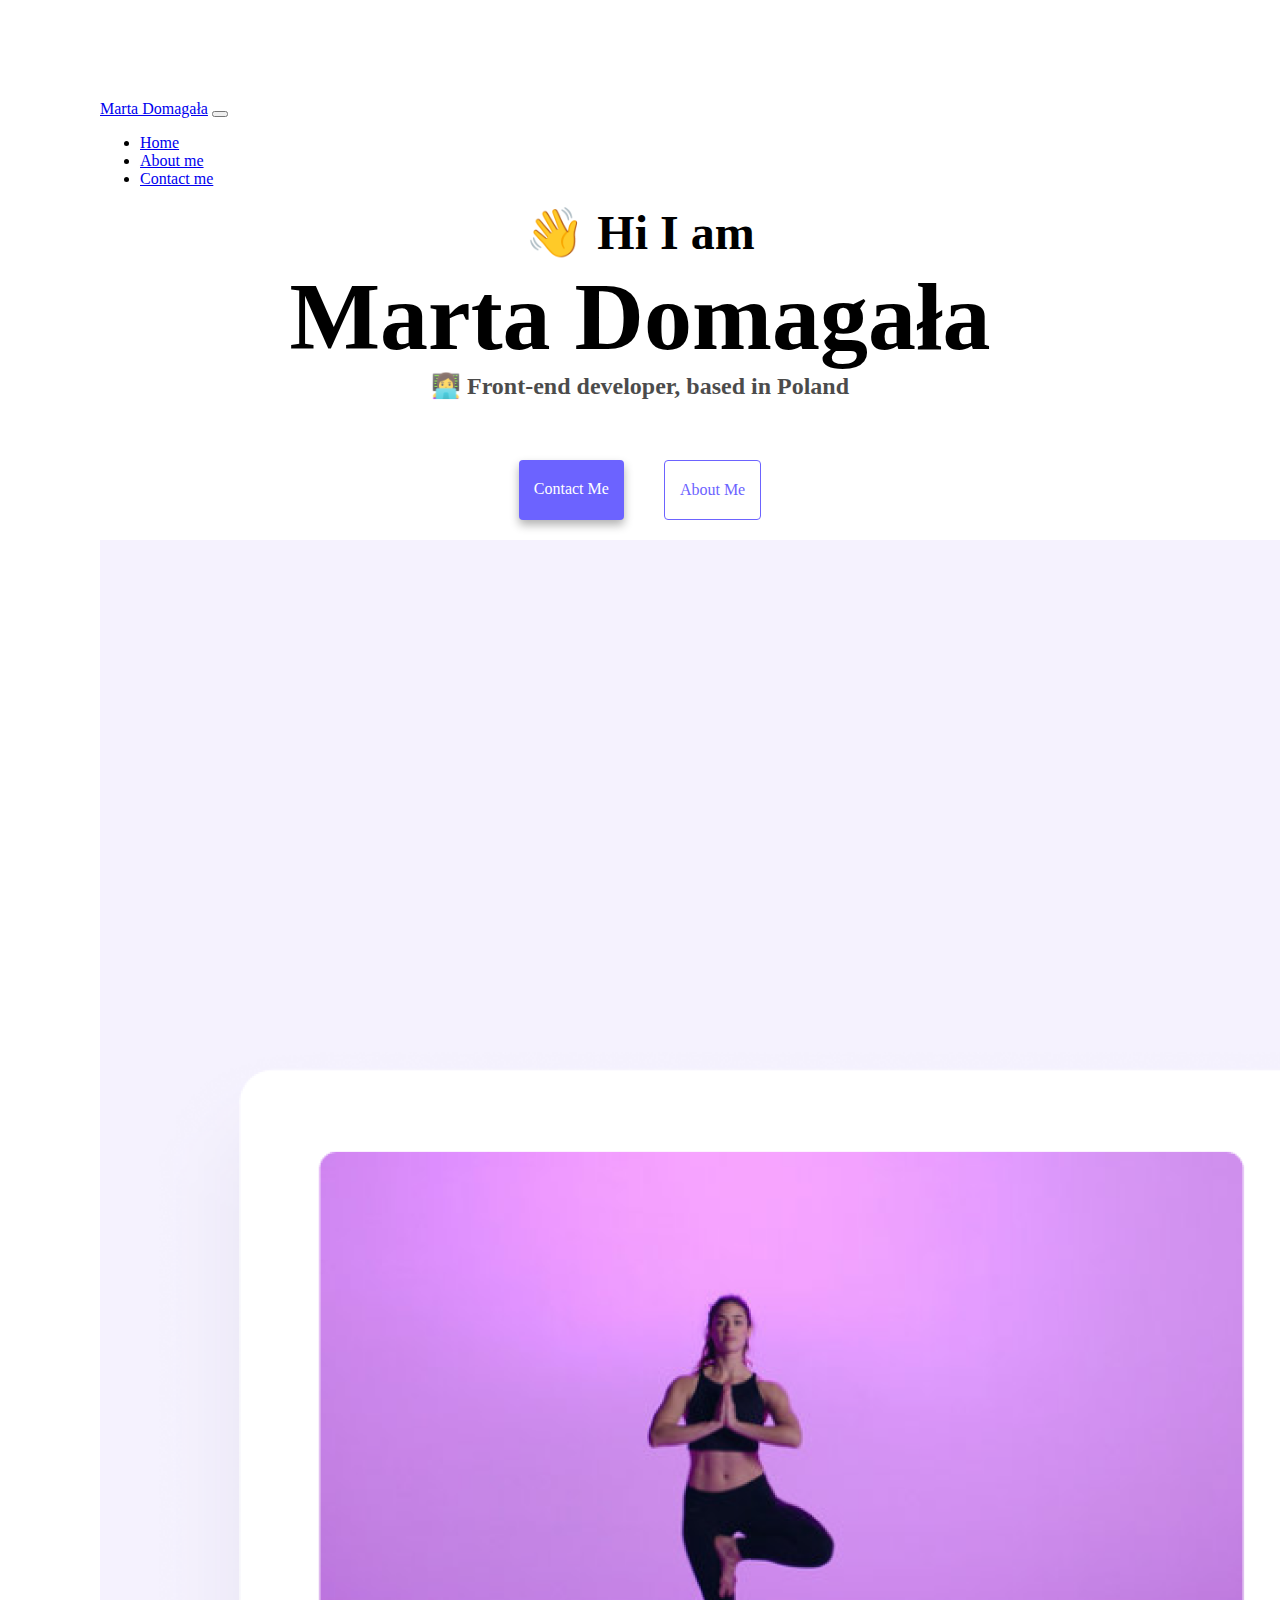
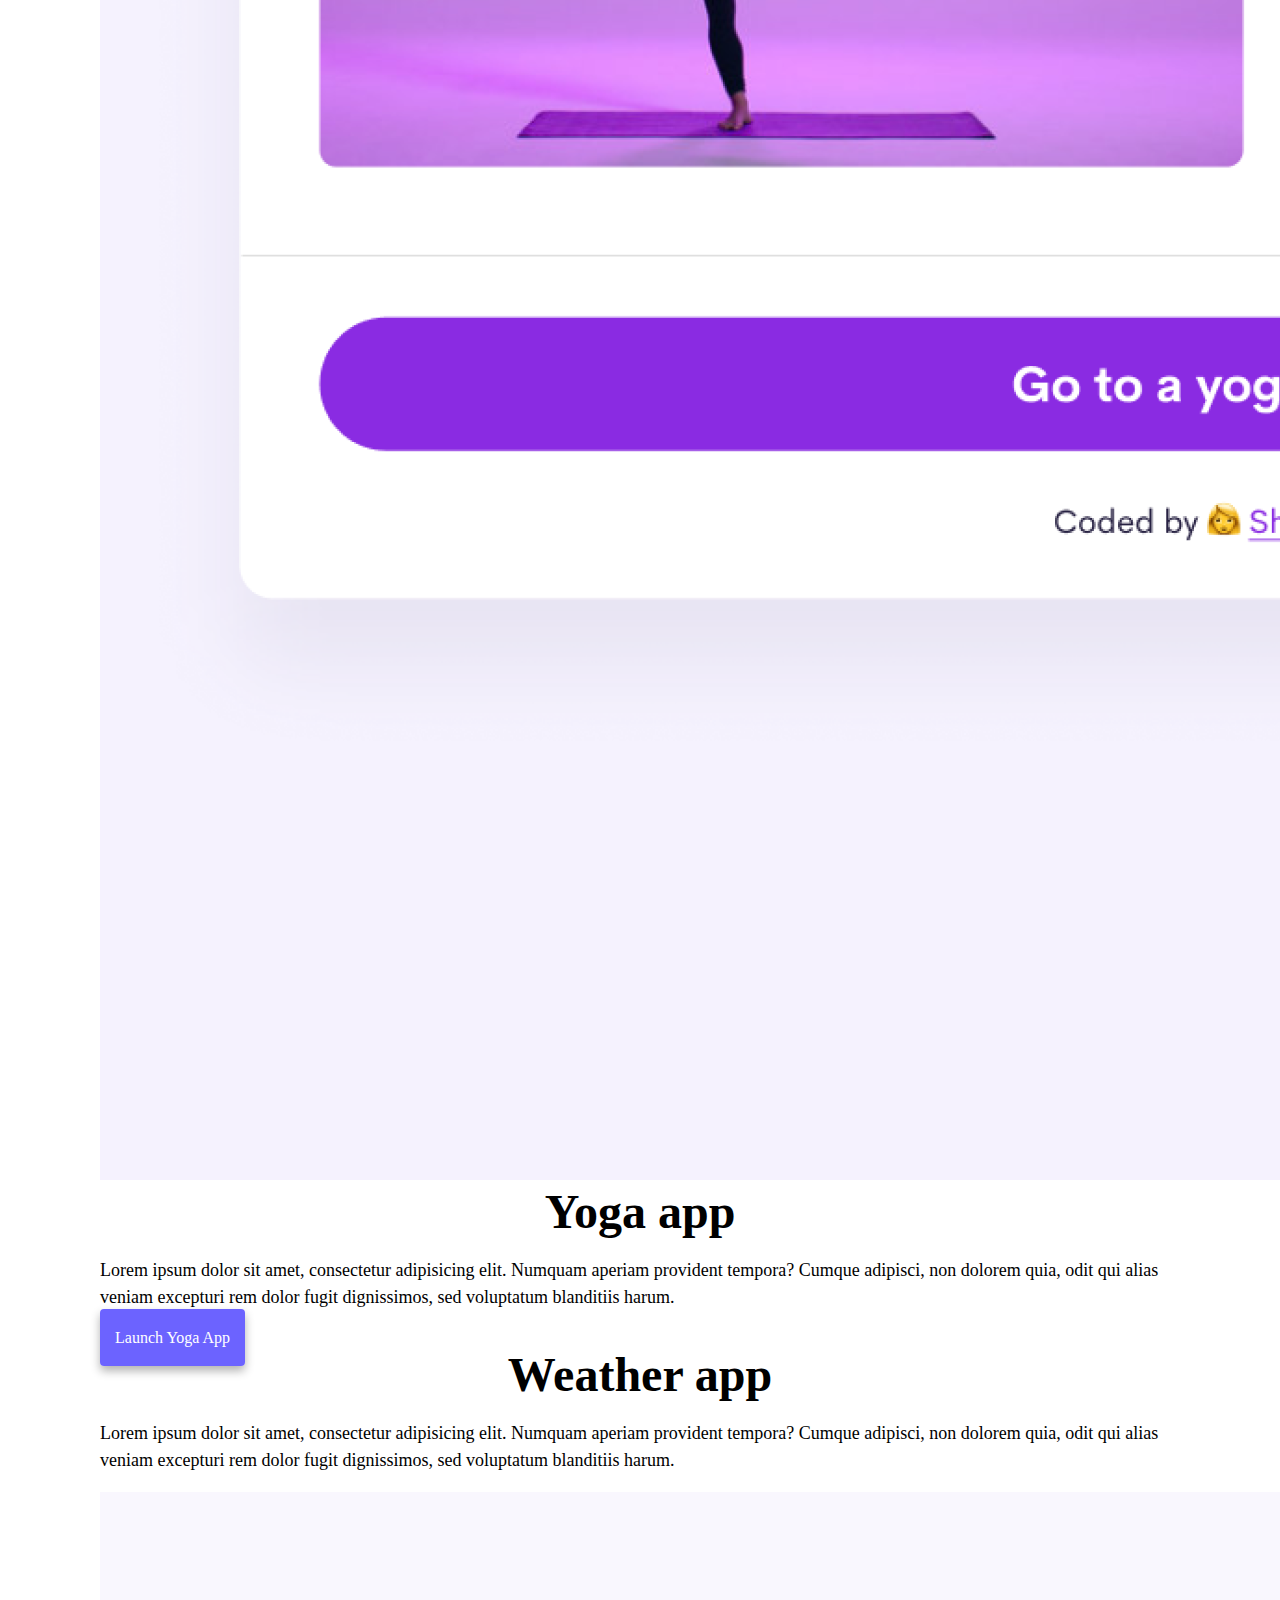
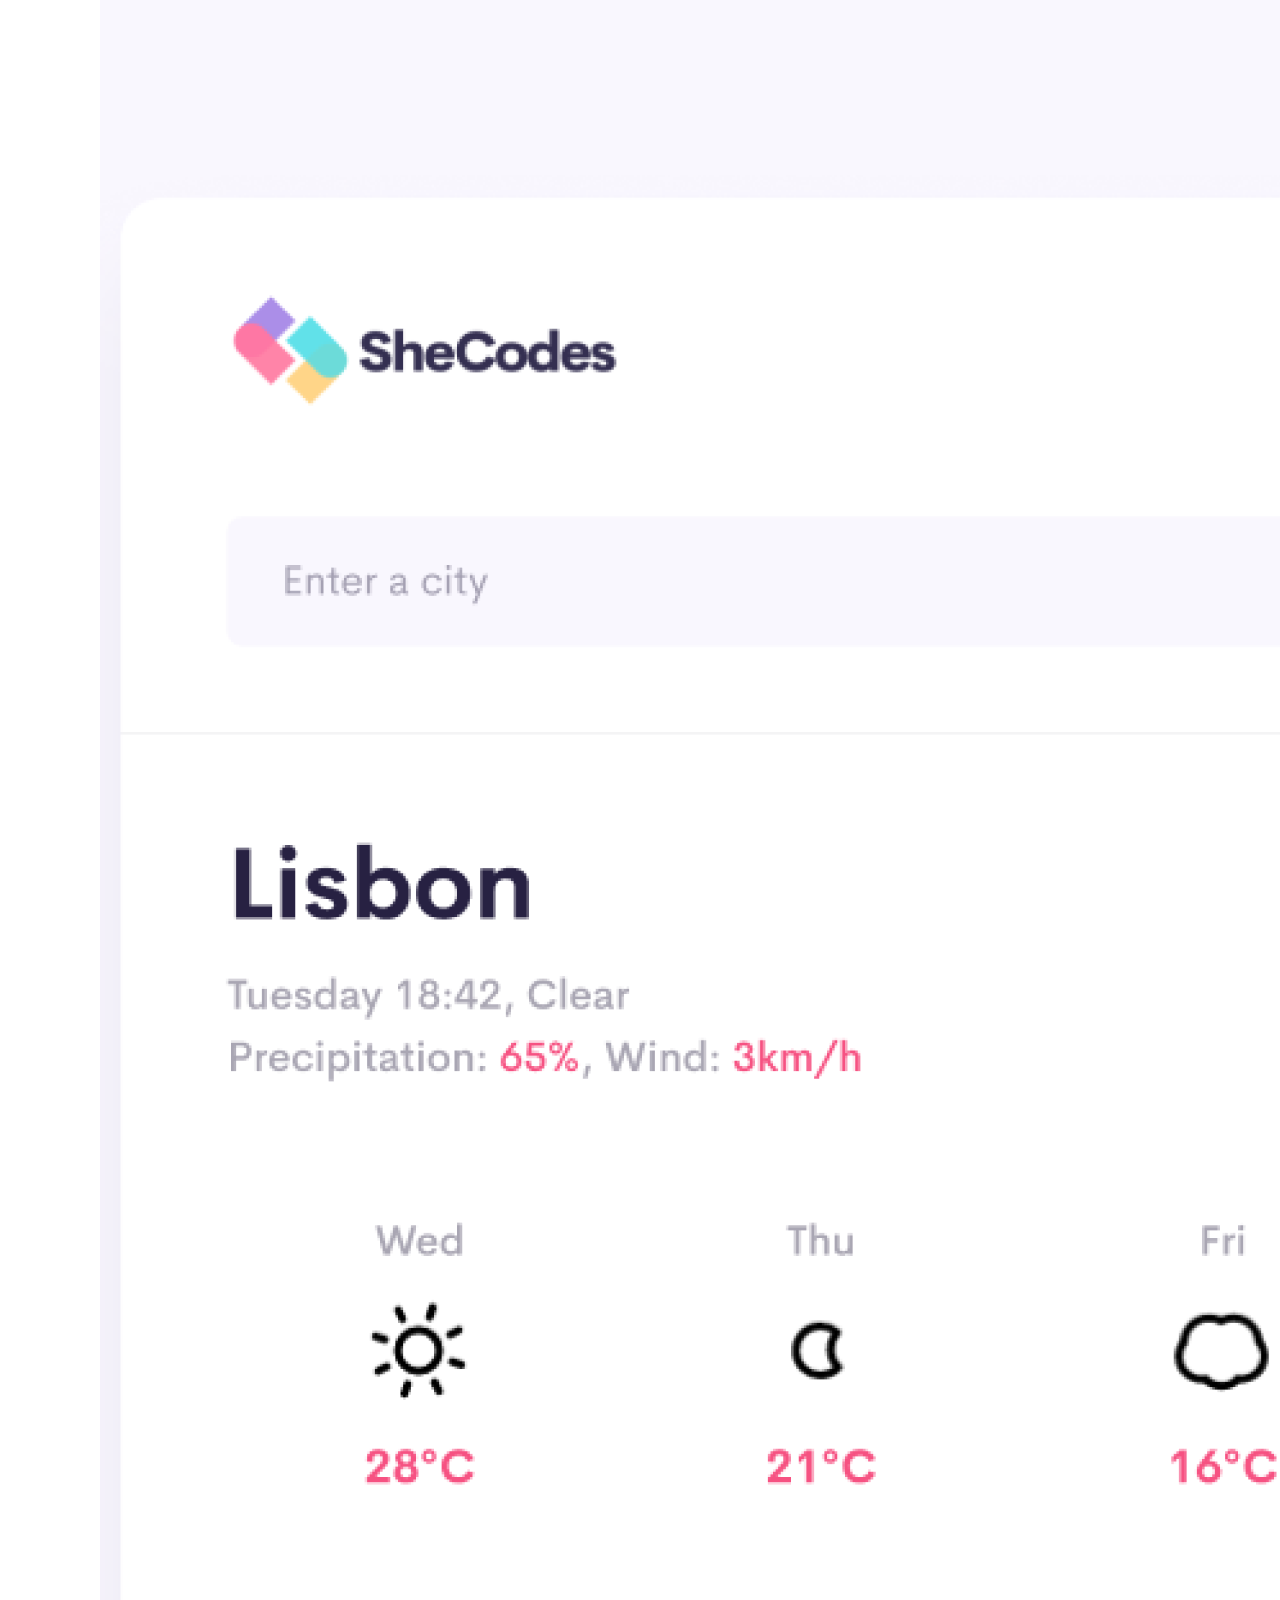
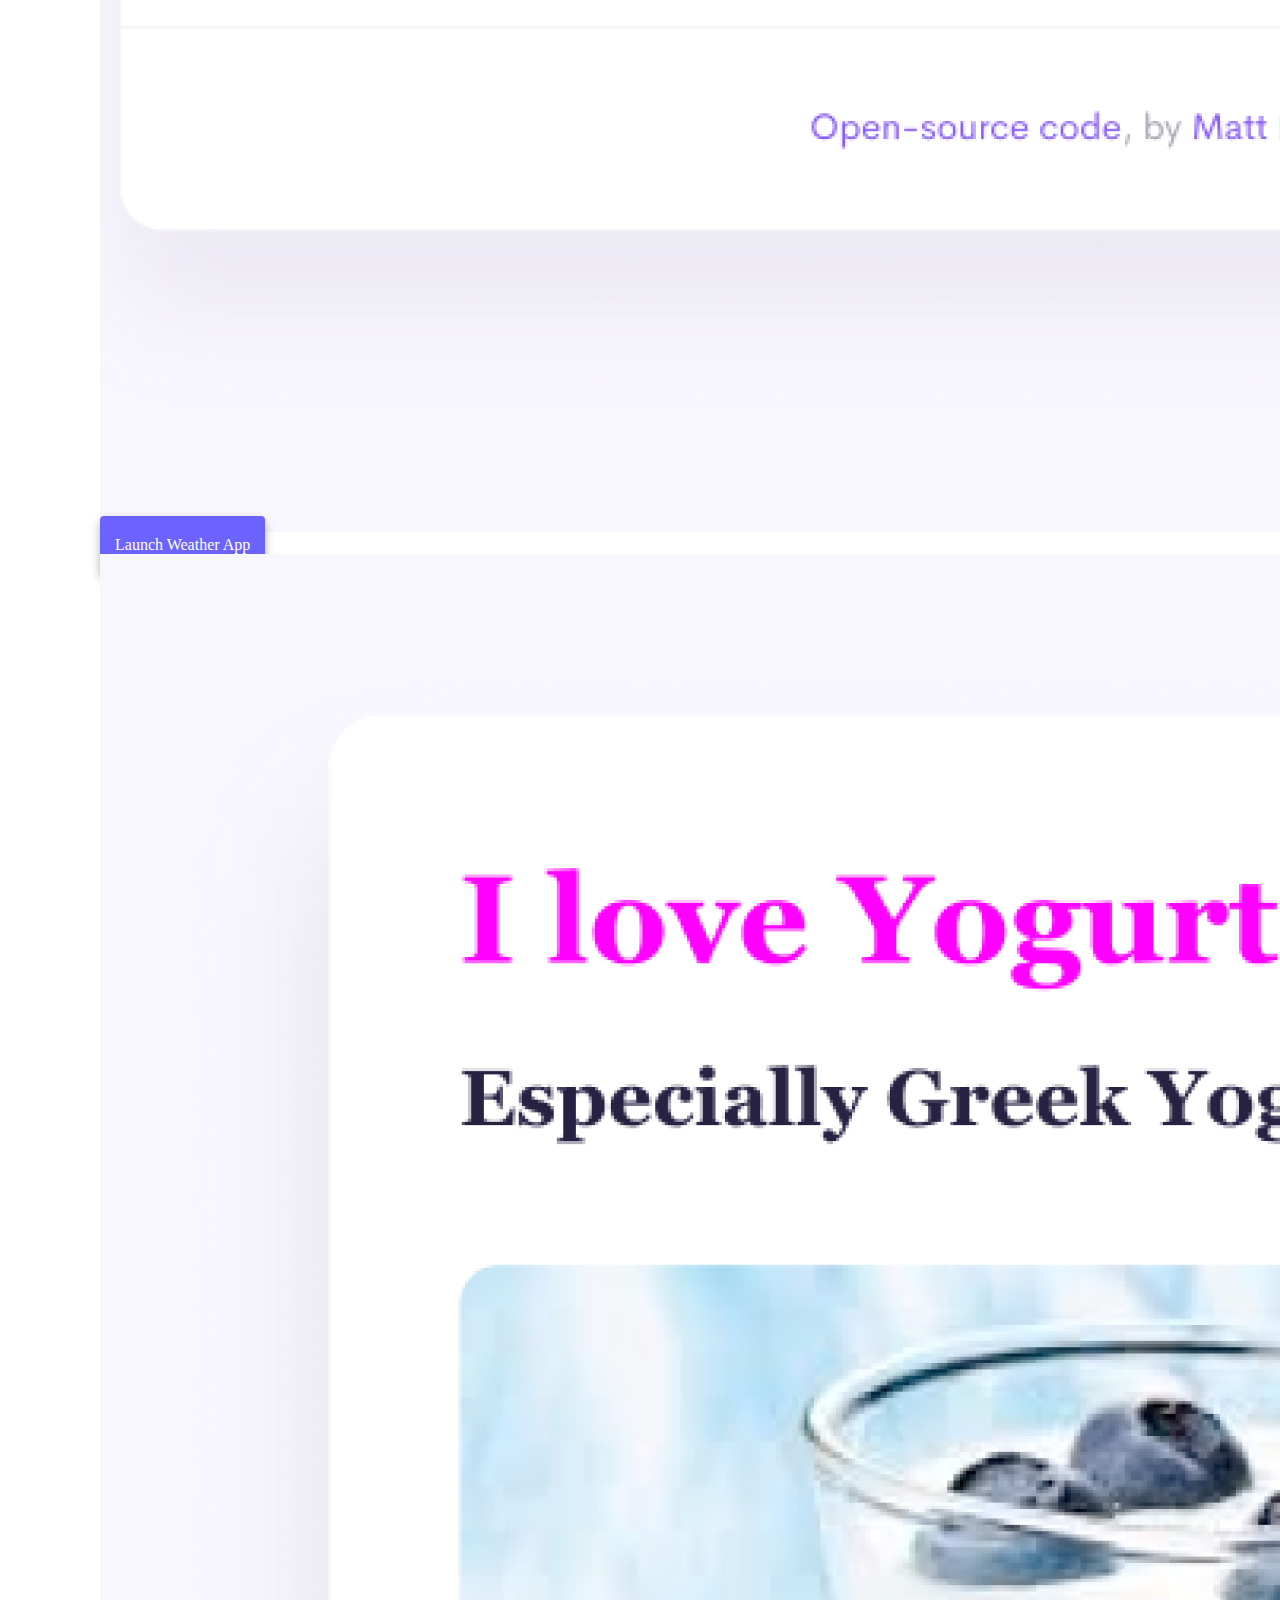
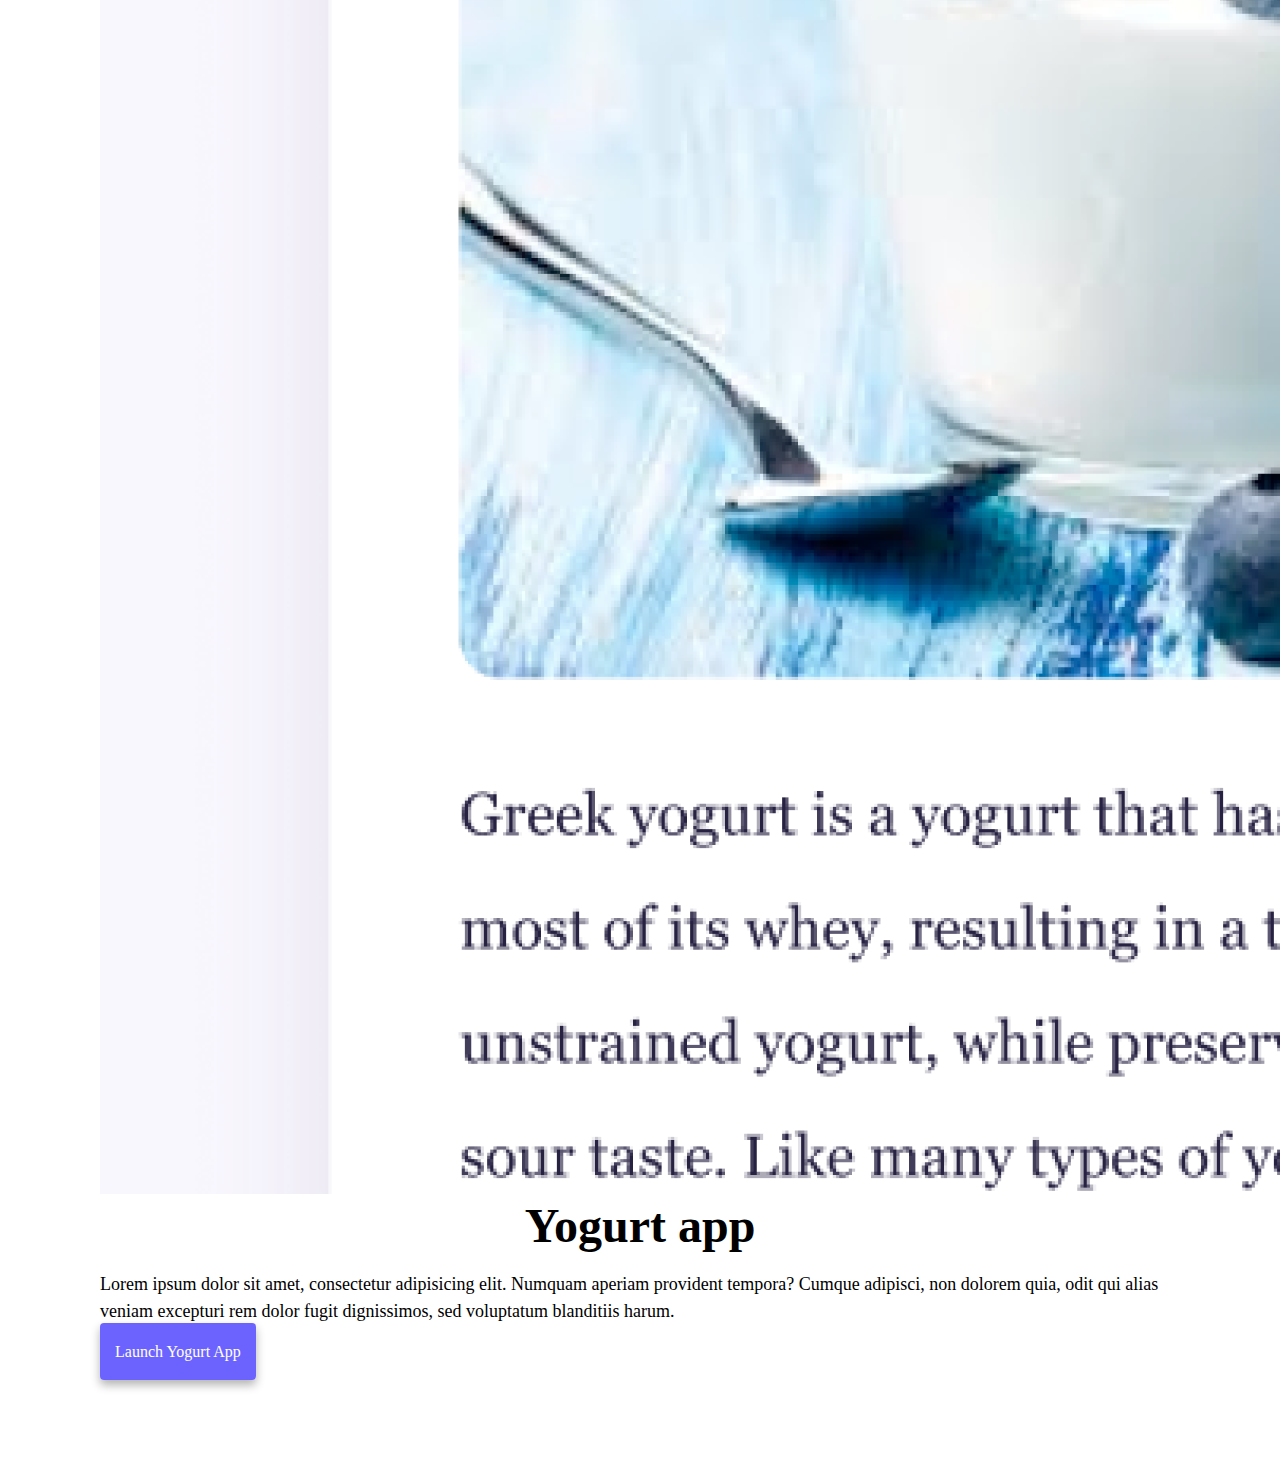
==== index.html @ 5dd9d1a3 "Framework portfolio project" ====
<!DOCTYPE html>
<html lang="en">
  <head>
    <meta charset="UTF-8" />
    <meta http-equiv="X-UA-Compatible" content="IE=edge" />
    <meta name="viewport" content="width=device-width, initial-scale=1.0" />
    <link
      href="https://cdn.jsdelivr.net/npm/bootstrap@5.2.2/dist/css/bootstrap.min.css"
      rel="stylesheet"
      integrity="sha384-Zenh87qX5JnK2Jl0vWa8Ck2rdkQ2Bzep5IDxbcnCeuOxjzrPF/et3URy9Bv1WTRi"
      crossorigin="anonymous"
    />
    <script
      src="https://cdn.jsdelivr.net/npm/bootstrap@5.2.2/dist/js/bootstrap.bundle.min.js"
      integrity="sha384-OERcA2EqjJCMA+/3y+gxIOqMEjwtxJY7qPCqsdltbNJuaOe923+mo//f6V8Qbsw3"
      crossorigin="anonymous"
    ></script>
    <title>Marta Domagała</title>
    <link rel="stylesheet" href="/src/style.css" />
  </head>
  <body>
    <nav class="navbar navbar-expand-lg bg-light">
      <div class="container-fluid">
        <a class="navbar-brand" href="index.html">Marta Domagała</a>
        <button
          class="navbar-toggler"
          type="button"
          data-bs-toggle="collapse"
          data-bs-target="#navbarNav"
          aria-controls="navbarNav"
          aria-expanded="false"
          aria-label="Toggle navigation"
        >
          <span class="navbar-toggler-icon"></span>
        </button>
        <div class="collapse navbar-collapse" id="navbarNav">
          <ul class="navbar-nav">
            <li class="nav-item">
              <a class="nav-link active" aria-current="page" href="index.html"
                >Home</a
              >
            </li>
            <li class="nav-item">
              <a class="nav-link" href="about.html">About me</a>
            </li>
            <li class="nav-item">
              <a class="nav-link" href="about.html#contact">Contact me</a>
            </li>
          </ul>
        </div>
      </div>
    </nav>
    <h2>👋 Hi I am</h2>
    <h1>Marta Domagała</h1>
    <h3>👩‍💻 Front-end developer, based in Poland</h3>
    <div class="navigation-links">
      <a href="about.html#contact" class="primary-link">Contact me</a>
      <a href="about.html" class="secondary-link">About me</a>
    </div>
    <div class="container">
      <div class="row">
        <div class="col-sm-6">
          <img src="images/yoga.png" class="img-fluid rounded" />
        </div>
        <div class="col-sm-6">
          <h2 class="mb-3">Yoga app</h2>
          <p>
            Lorem ipsum dolor sit amet, consectetur adipisicing elit. Numquam
            aperiam provident tempora? Cumque adipisci, non dolorem quia, odit
            qui alias veniam excepturi rem dolor fugit dignissimos, sed
            voluptatum blanditiis harum.
          </p>
        </div>
        <div class="mb-5 mt-5">
          <a href="#" class="primary-link">Launch Yoga App</a>
        </div>
      </div>
      <div class="row mt-5">
        <div class="col-sm-6">
          <h2 class="mb-3">Weather app</h2>
          <p>
            Lorem ipsum dolor sit amet, consectetur adipisicing elit. Numquam
            aperiam provident tempora? Cumque adipisci, non dolorem quia, odit
            qui alias veniam excepturi rem dolor fugit dignissimos, sed
            voluptatum blanditiis harum.
          </p>
        </div>
        <div class="col-sm-6">
          <img src="images/weather.png" class="img-fluid rounded" />
        </div>
        <div class="mb-5 mt-5">
          <a href="#" class="primary-link">Launch Weather App</a>
        </div>
      </div>
      <div class="row mt-5">
        <div class="col-sm-6">
          <img src="images/yogurt.png" class="img-fluid rounded" />
        </div>
        <div class="col-sm-6">
          <h2 class="mb-3">Yogurt app</h2>
          <p>
            Lorem ipsum dolor sit amet, consectetur adipisicing elit. Numquam
            aperiam provident tempora? Cumque adipisci, non dolorem quia, odit
            qui alias veniam excepturi rem dolor fugit dignissimos, sed
            voluptatum blanditiis harum.
          </p>
        </div>
        <div class="mb-5 mt-5">
          <a href="#" class="primary-link">Launch Yogurt App</a>
        </div>
      </div>
    </div>
  </body>
</html>
---- src/style.css ----
:root {
  --primary-color: #6c63ff;
  --secondary-color: #f5f2fe;
  --box-shadow: 0 5px 10px rgba(0, 0, 0, 0.3);
}

body {
  margin: 100px;
}

h1,
h2,
h3 {
  text-align: center;
  margin: 0;
}

h1 {
  font-size: 96px;
}

h2 {
  font-size: 48px;
}

h3 {
  font-size: 24px;
  opacity: 0.7;
}

p {
  font-size: 18px;
  line-height: 1.5;
}

.navigation-links {
  display: flex;
  margin-top: 40px;
  justify-content: center;
}

.navigation-links a {
  margin: 20px;
}
.primary-link {
  border-radius: 4px;
  padding: 20px 15px;
  text-decoration: none;
  text-transform: capitalize;
  background: var(--primary-color);
  box-shadow: var(--box-shadow);
  color: #fff;
}
.secondary-link {
  border-radius: 4px;
  padding: 20px 15px;
  text-decoration: none;
  text-transform: capitalize;
  color: var(--primary-color);
  border: 1px solid var(--primary-color);
}

.homepage-link {
  color: var(--primary-color);
  text-align: center;
  display: block;
}

.about-paragraphs {
  margin: 30px 0;
}

.about-paragraphs p {
  margin: 10px;
}

.email-link {
  display: flex;
  justify-content: center;
  color: var(--primary-color);
  font-size: 28px;
  text-decoration: none;
}

.email-link:hover {
  text-decoration: underline;
}
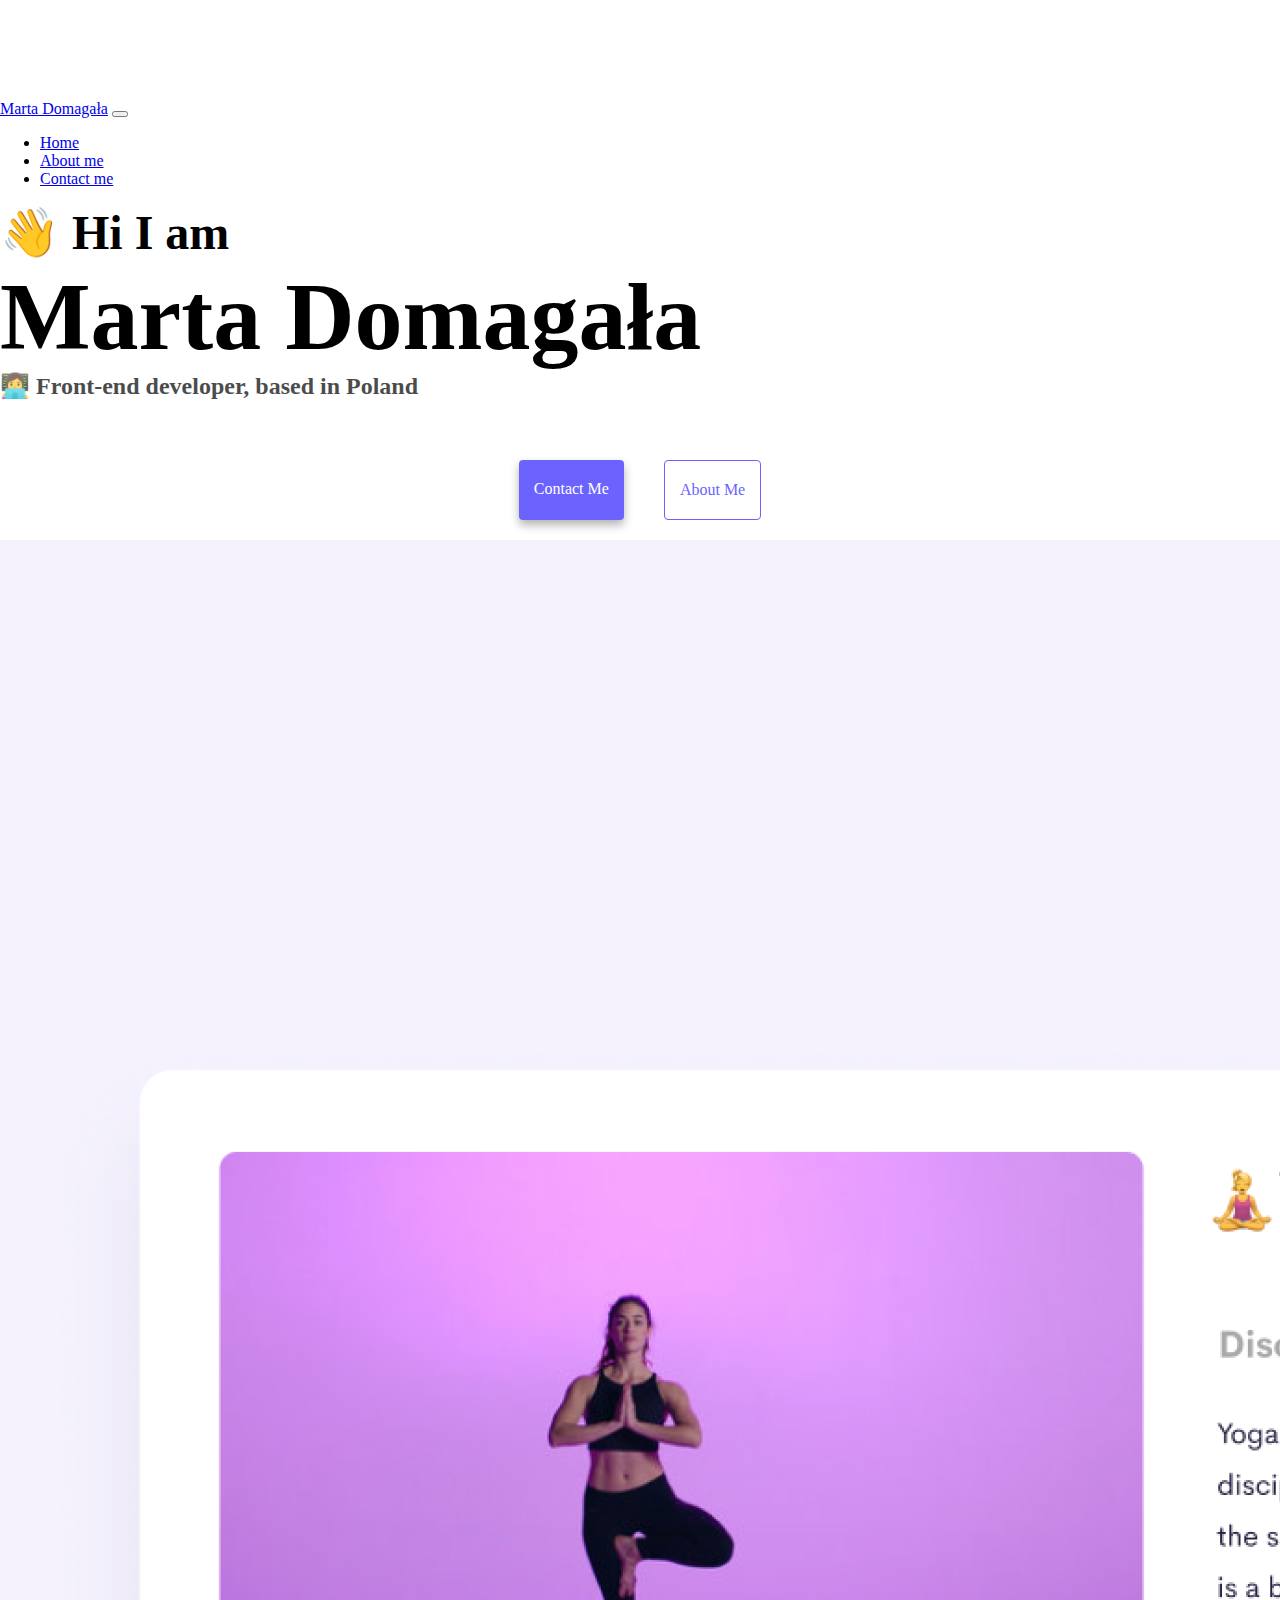
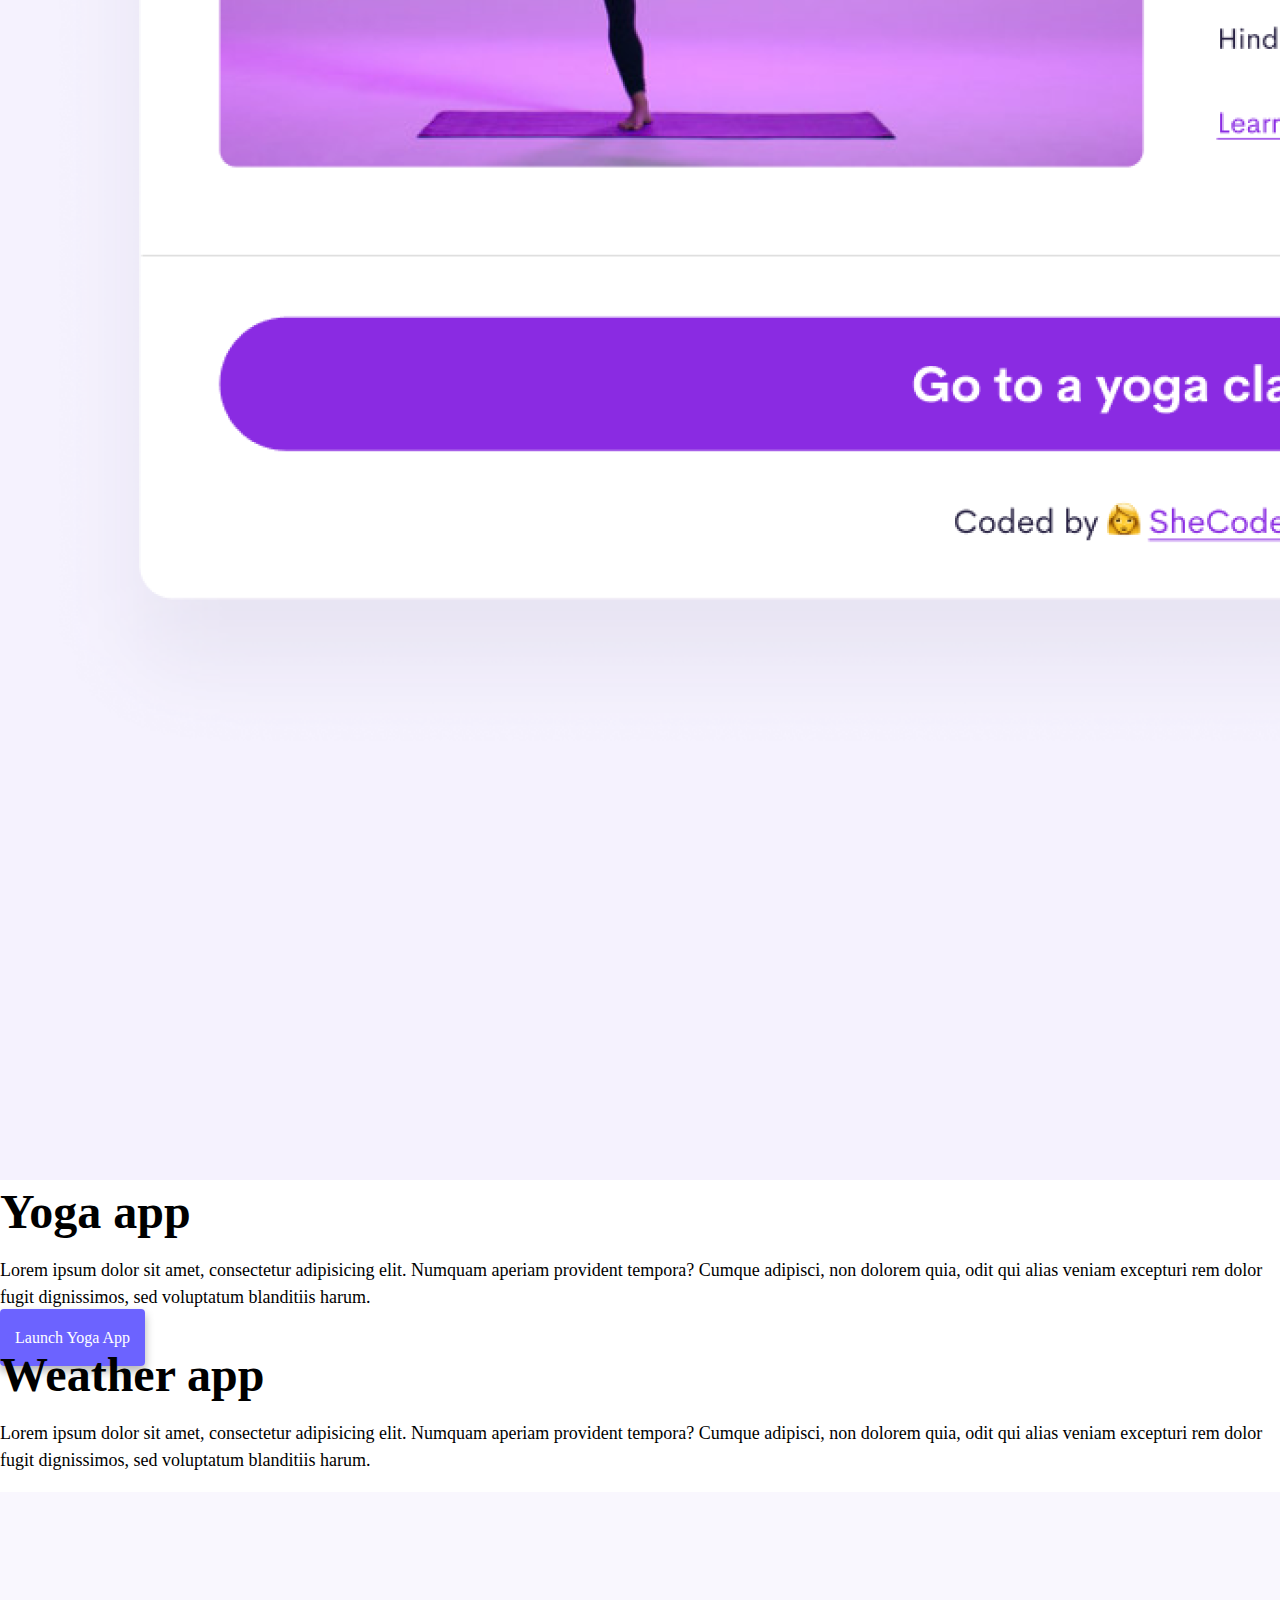
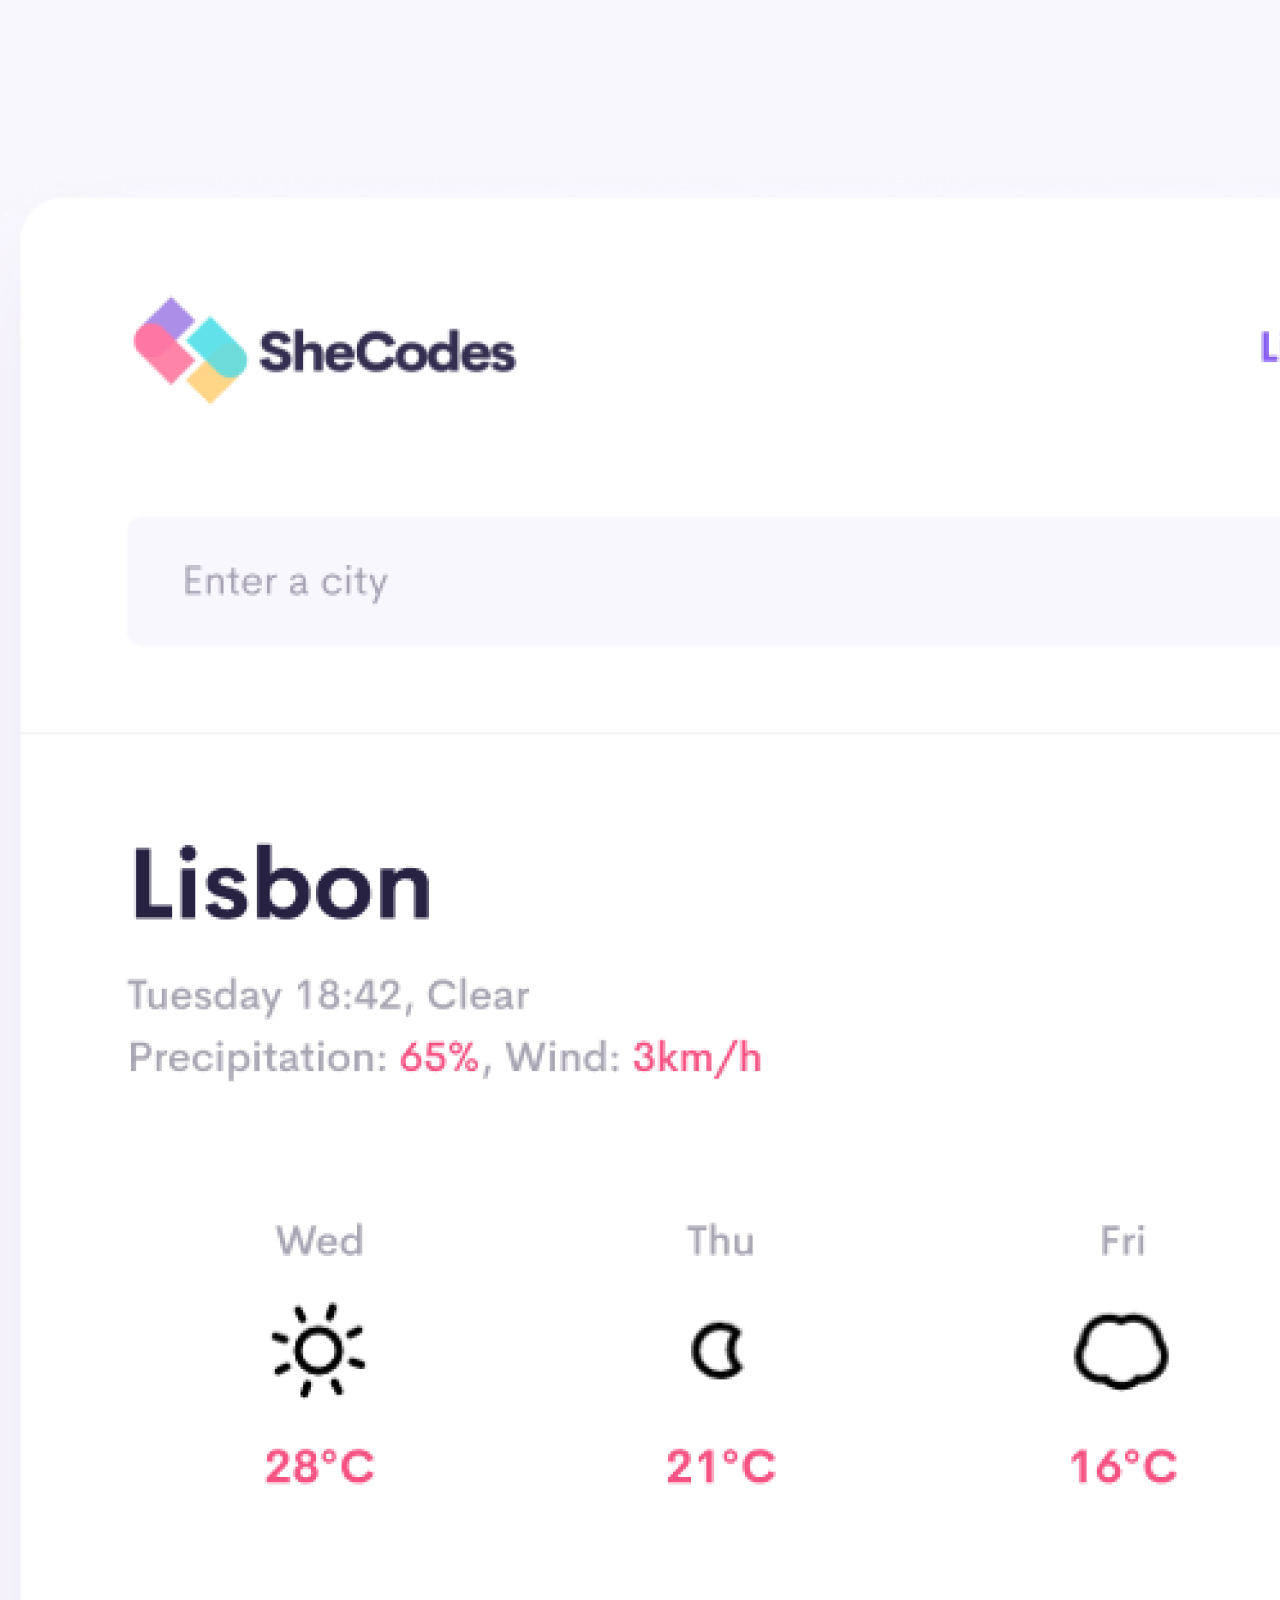
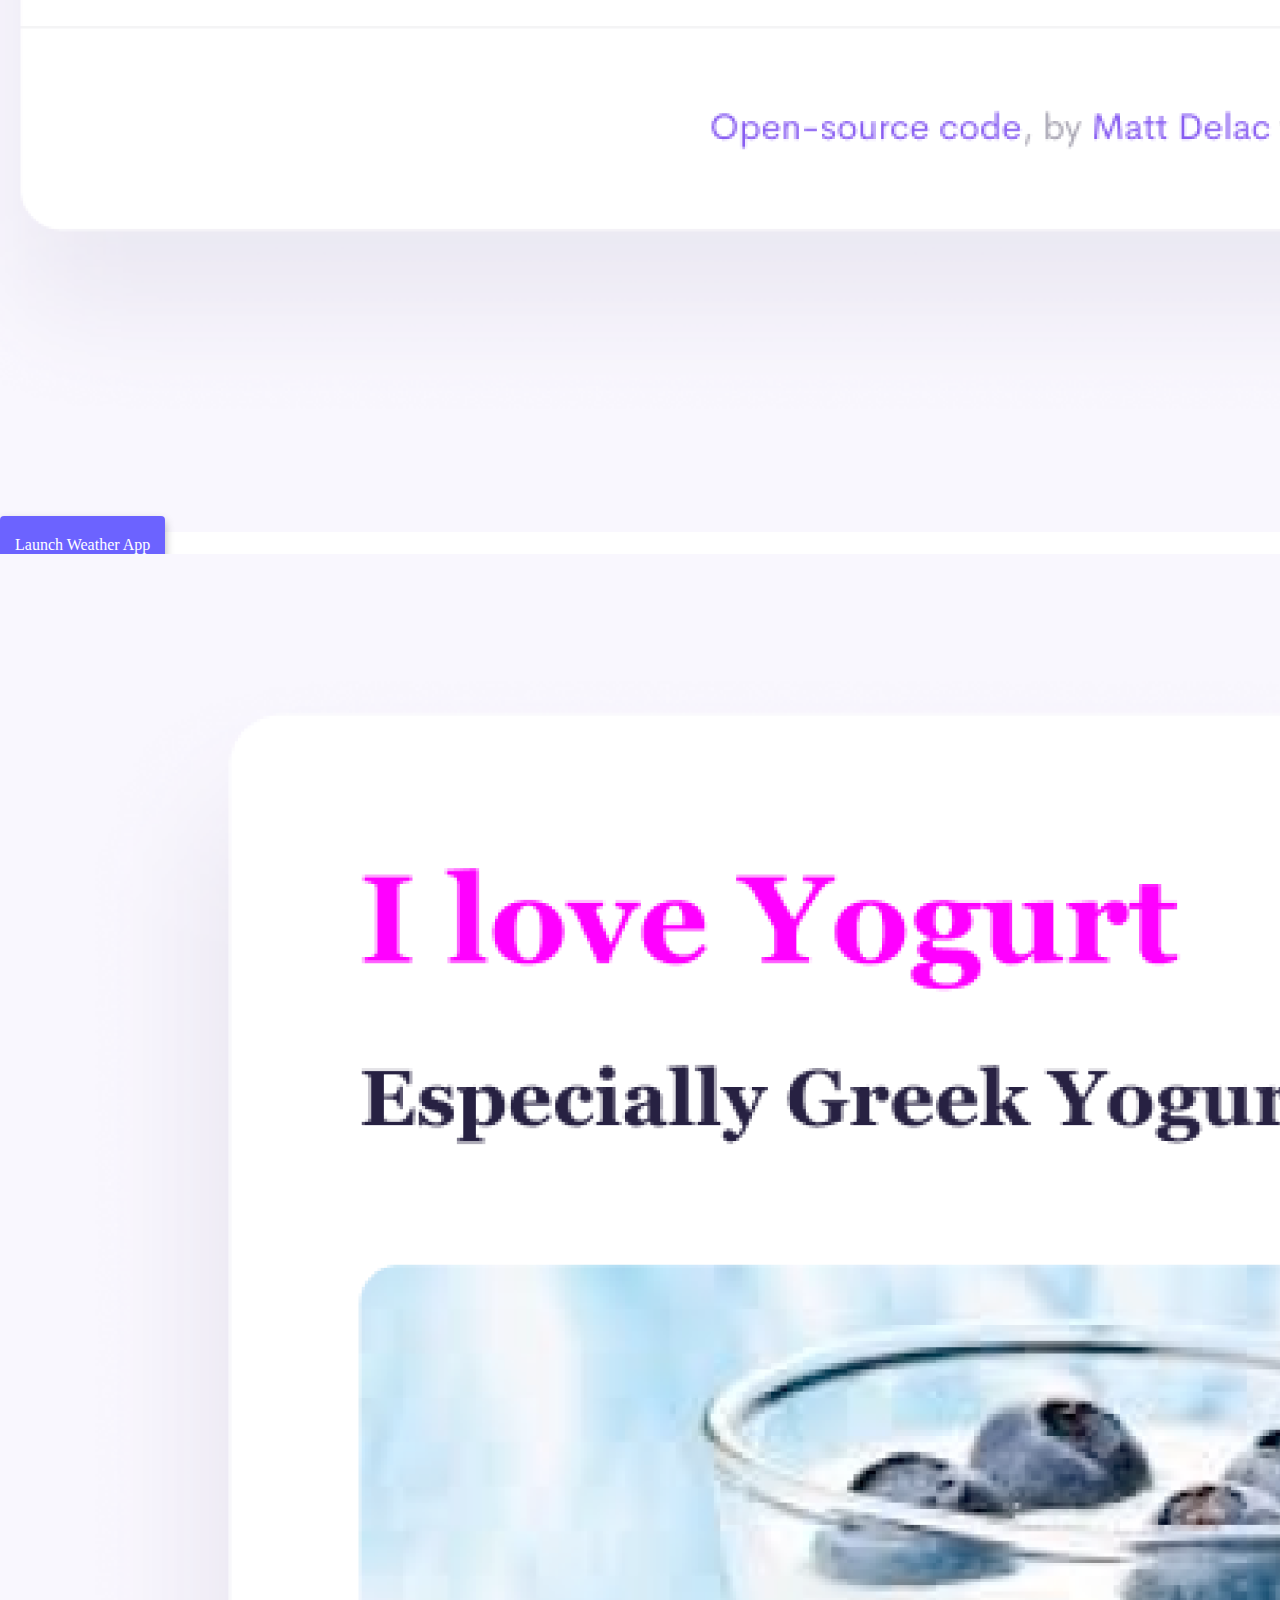
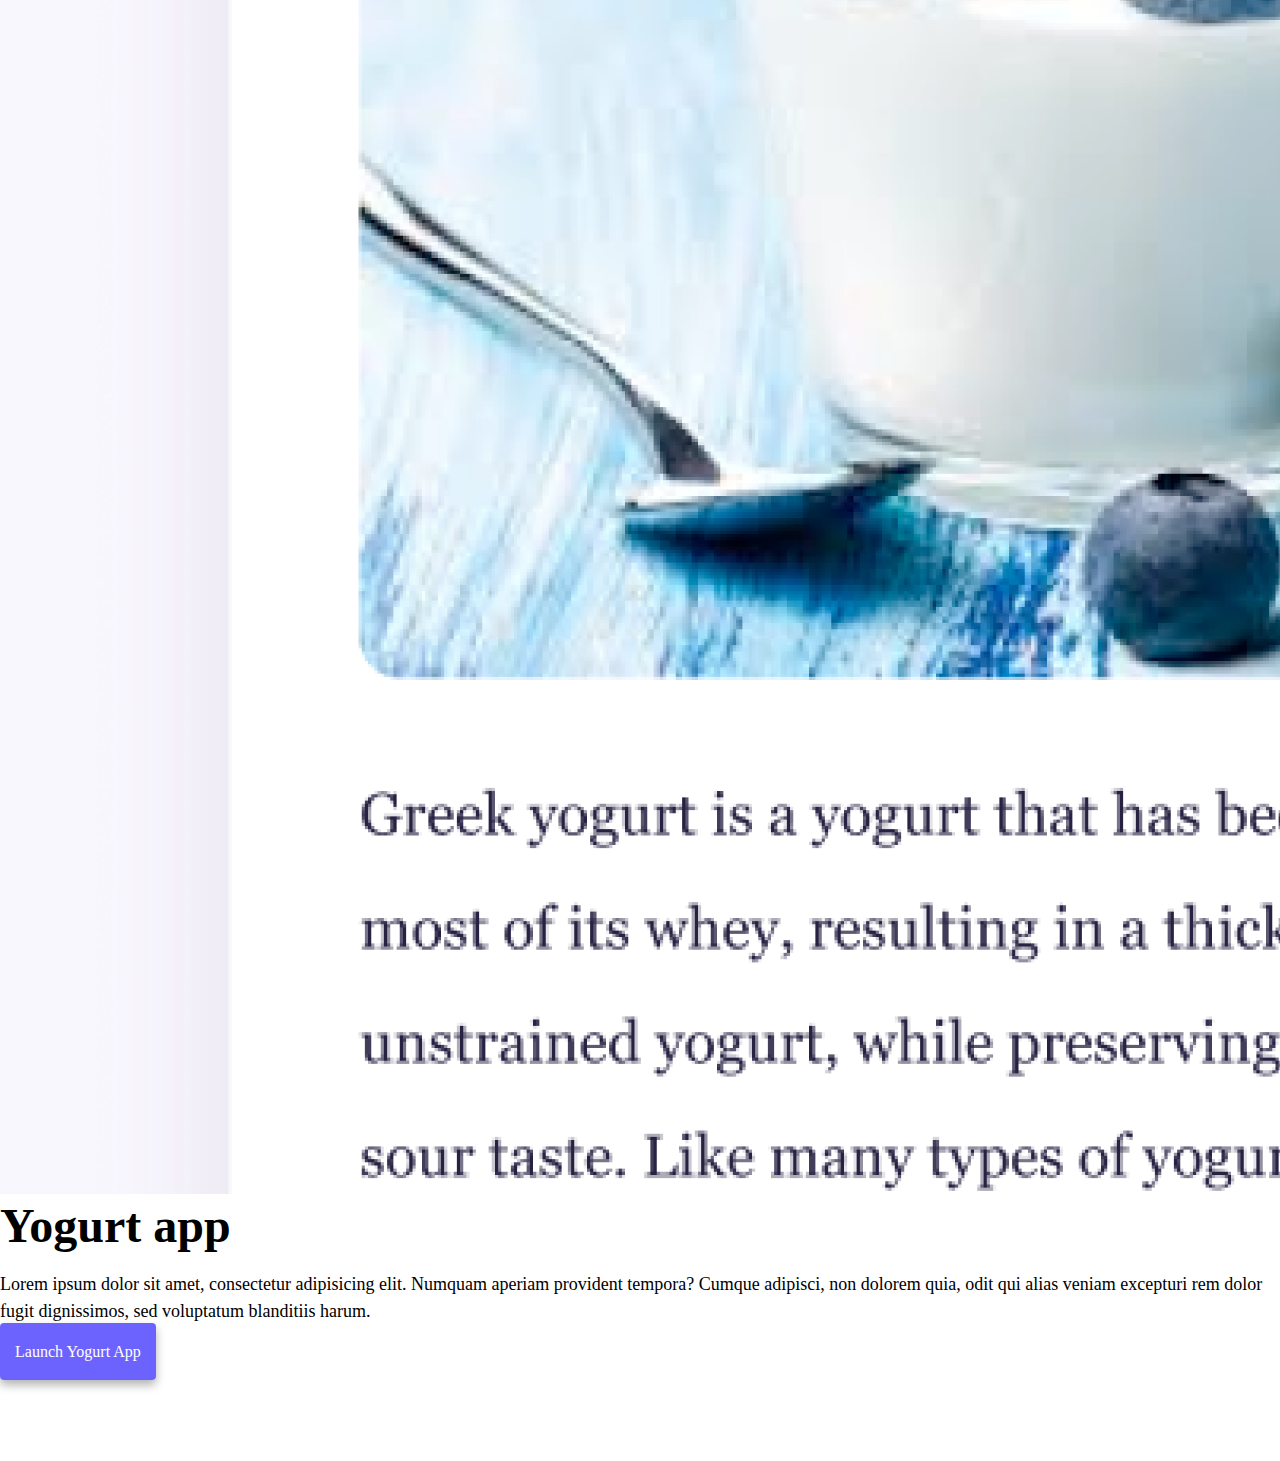
==== commit 1aad97cf: "Made pages responsive and SEO friendly" ====
--- a/index.html
+++ b/index.html
@@ -15,13 +15,19 @@
       integrity="sha384-OERcA2EqjJCMA+/3y+gxIOqMEjwtxJY7qPCqsdltbNJuaOe923+mo//f6V8Qbsw3"
       crossorigin="anonymous"
     ></script>
-    <title>Marta Domagała</title>
+    <meta
+      name="description"
+      content="Hey, I'm Marta Domagała, front-end developer based in Poland, enjoy my portfolio page "
+    />
+    <title>Front-end developer - Marta Domagała</title>
     <link rel="stylesheet" href="/src/style.css" />
   </head>
   <body>
-    <nav class="navbar navbar-expand-lg bg-light">
+    <nav class="navbar navbar-expand-lg bg-light fixed-top">
       <div class="container-fluid">
-        <a class="navbar-brand" href="index.html">Marta Domagała</a>
+        <a class="navbar-brand" href="/" title="Back to main page"
+          >Marta Domagała</a
+        >
         <button
           class="navbar-toggler"
           type="button"
@@ -36,31 +42,50 @@
         <div class="collapse navbar-collapse" id="navbarNav">
           <ul class="navbar-nav">
             <li class="nav-item">
-              <a class="nav-link active" aria-current="page" href="index.html"
+              <a
+                class="nav-link active"
+                aria-current="page"
+                href="/"
+                title="Navigate to homepage"
                 >Home</a
               >
             </li>
             <li class="nav-item">
-              <a class="nav-link" href="about.html">About me</a>
+              <a class="nav-link" href="/about.html" title="Go to page about me"
+                >About me</a
+              >
             </li>
             <li class="nav-item">
-              <a class="nav-link" href="about.html#contact">Contact me</a>
+              <a
+                class="nav-link"
+                href="/about.html#contact"
+                title="Contact with me"
+                >Contact me</a
+              >
             </li>
           </ul>
         </div>
       </div>
     </nav>
-    <h2>👋 Hi I am</h2>
-    <h1>Marta Domagała</h1>
-    <h3>👩‍💻 Front-end developer, based in Poland</h3>
+    <h2 class="text-center">👋 Hi I am</h2>
+    <h1 class="text-center">Marta Domagała</h1>
+    <h3 class="text-center">👩‍💻 Front-end developer, based in Poland</h3>
     <div class="navigation-links">
-      <a href="about.html#contact" class="primary-link">Contact me</a>
-      <a href="about.html" class="secondary-link">About me</a>
+      <a href="/about.html#contact" class="primary-link" title="Contact touch"
+        >Contact me</a
+      >
+      <a href="/about.html" class="secondary-link" title="Go to page about me"
+        >About me</a
+      >
     </div>
     <div class="container">
       <div class="row">
         <div class="col-sm-6">
-          <img src="images/yoga.png" class="img-fluid rounded" />
+          <img
+            src="images/yoga.png"
+            class="img-fluid rounded d-none d-sm-block"
+            alt="Yoga project"
+          />
         </div>
         <div class="col-sm-6">
           <h2 class="mb-3">Yoga app</h2>
@@ -72,7 +97,7 @@
           </p>
         </div>
         <div class="mb-5 mt-5">
-          <a href="#" class="primary-link">Launch Yoga App</a>
+          <a href="#" class="primary-link project-link">Launch Yoga App</a>
         </div>
       </div>
       <div class="row mt-5">
@@ -86,15 +111,23 @@
           </p>
         </div>
         <div class="col-sm-6">
-          <img src="images/weather.png" class="img-fluid rounded" />
+          <img
+            src="images/weather.png"
+            class="img-fluid rounded d-none d-sm-block"
+            alt="Weather project"
+          />
         </div>
         <div class="mb-5 mt-5">
-          <a href="#" class="primary-link">Launch Weather App</a>
+          <a href="#" class="primary-link project-link">Launch Weather App</a>
         </div>
       </div>
       <div class="row mt-5">
         <div class="col-sm-6">
-          <img src="images/yogurt.png" class="img-fluid rounded" />
+          <img
+            src="images/yogurt.png"
+            class="img-fluid rounded d-none d-sm-block"
+            alt="Yogurt project"
+          />
         </div>
         <div class="col-sm-6">
           <h2 class="mb-3">Yogurt app</h2>
@@ -106,7 +139,7 @@
           </p>
         </div>
         <div class="mb-5 mt-5">
-          <a href="#" class="primary-link">Launch Yogurt App</a>
+          <a href="#" class="primary-link project-link">Launch Yogurt App</a>
         </div>
       </div>
     </div>
--- a/src/style.css
+++ b/src/style.css
@@ -5,13 +5,12 @@
 }
 
 body {
-  margin: 100px;
+  margin: 100px 0;
 }
 
 h1,
 h2,
 h3 {
-  text-align: center;
   margin: 0;
 }
 
@@ -51,6 +50,9 @@
   box-shadow: var(--box-shadow);
   color: #fff;
 }
+.primary-link:hover {
+  color: #fff;
+}
 .secondary-link {
   border-radius: 4px;
   padding: 20px 15px;
@@ -85,3 +87,21 @@
 .email-link:hover {
   text-decoration: underline;
 }
+@media (max-width: 576px) {
+  h1 {
+    font-size: 48px;
+    line-height: 1.5;
+  }
+  h2 {
+    font-size: 32px;
+    text-align: center;
+  }
+  p {
+    text-align: center;
+  }
+  .project-link {
+    display: block;
+    text-align: center;
+    margin: 0 20px;
+  }
+}
